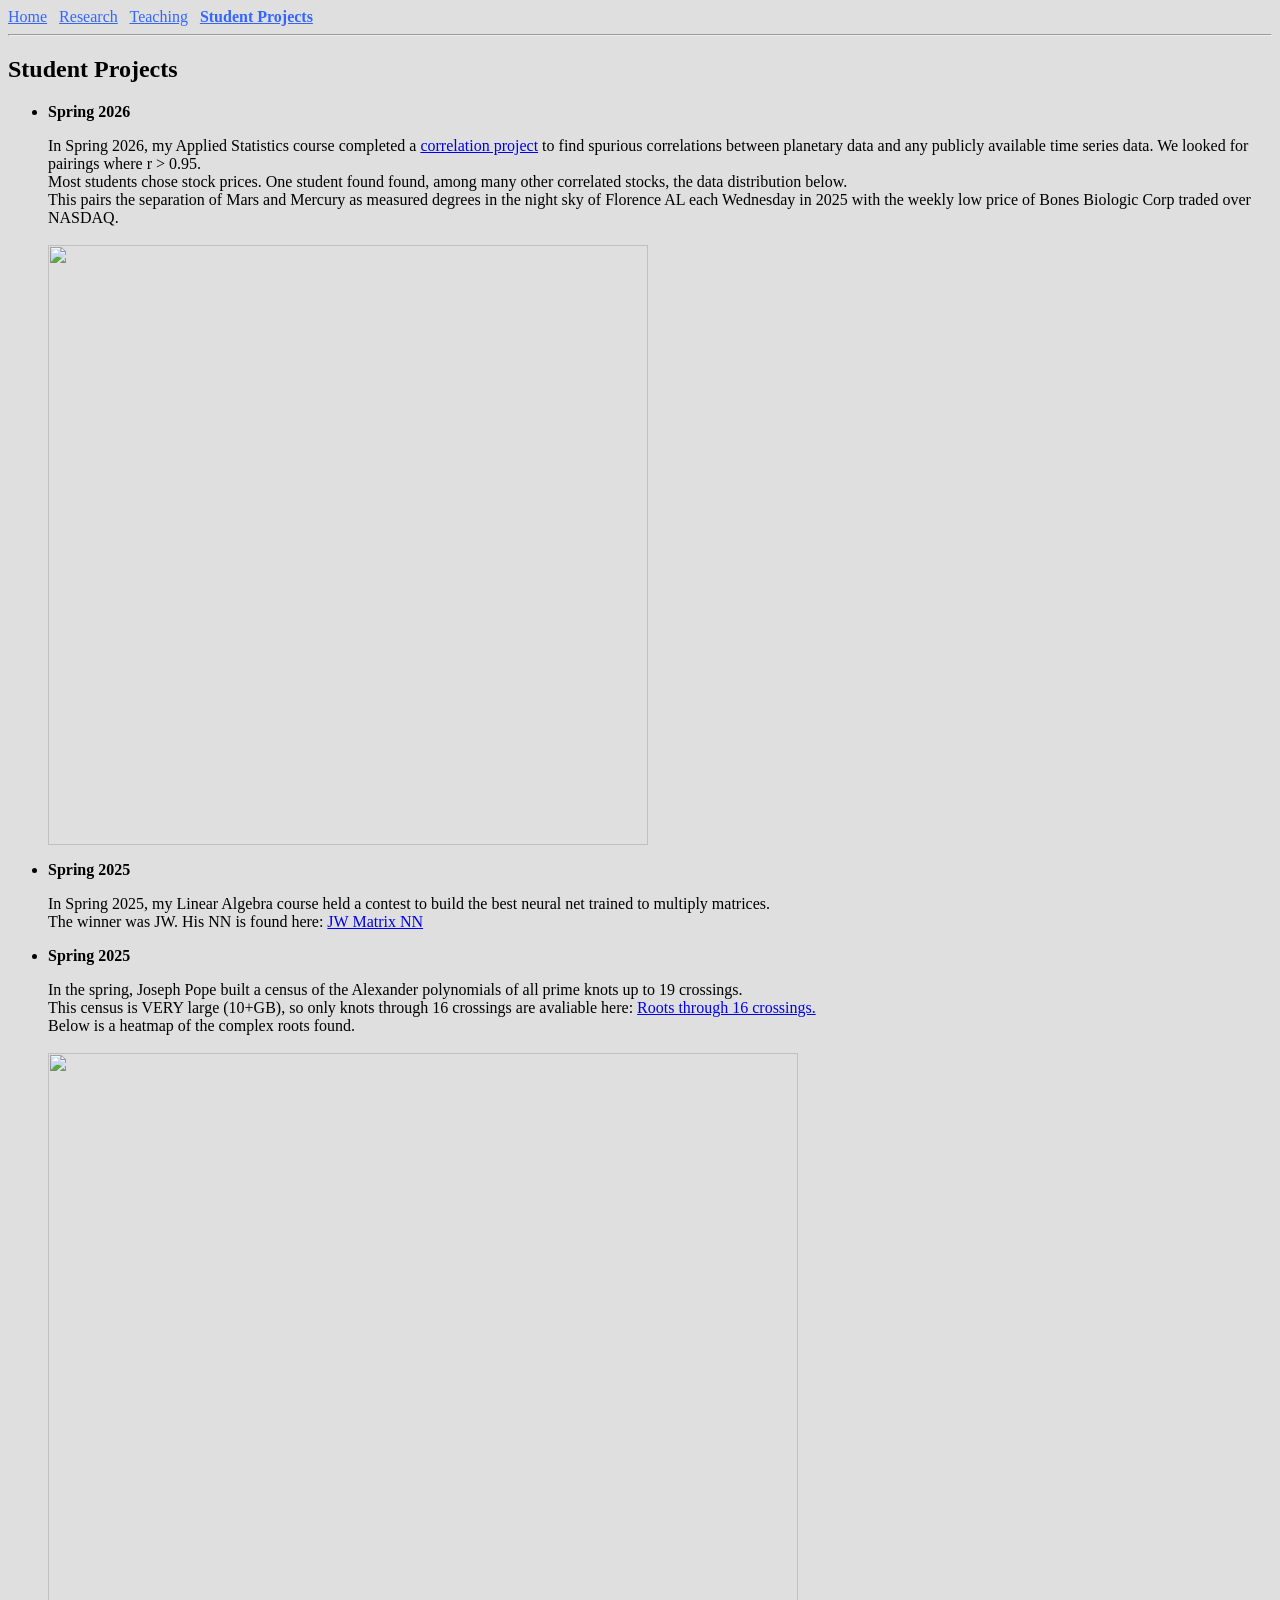
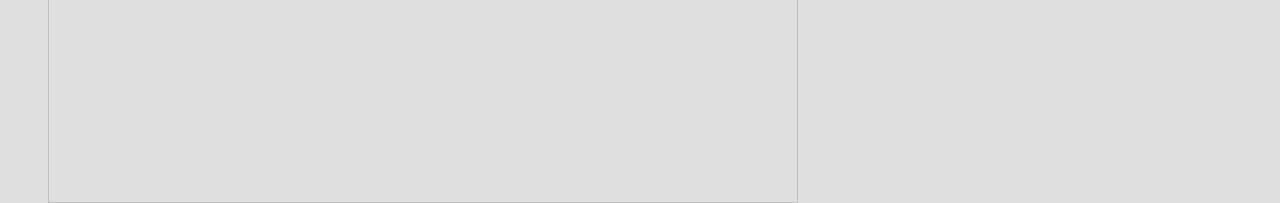
==== projects.html @ 92b90f96 "Add files via upload" ====
<html><head><meta name="viewport" content="width=device-width, initial-scale=1"><meta http-equiv="Content-Type" content="text/html; charset=UTF-8"><title>Birch Bryant - Student Projects</title>
<link rel="stylesheet" type="text/css" href="./style.css">
</head>

<body bgcolor="#dfdfdf">
<div id="site-header"></div>
<script src="./header.js"></script>
<h2>Student Projects</h2>

<ul>
<li>
    <b>Spring 2026</b>
    </li><p></p>
In Spring 2026, my Applied Statistics course completed a <a href="./studentprojects/Class Project.pdf" target="_blank" rel="noopener noreferrer">correlation project<a> to find spurious correlations between planetary data and any publicly available time series data. We looked for pairings where r > 0.95. 

<br>Most students chose stock prices. One student found found, among many other correlated stocks, the data distribution below. 

<br>This pairs the separation of Mars and Mercury as measured degrees in the night sky of Florence AL each Wednesday in 2025 with the weekly low price of Bones Biologic Corp traded over NASDAQ.
<br>
<br>

<img src="./studentprojects/mercury_mars_BBLG.png" height = "600" align=""left" alt="">
<p></p>
<li>
    <b>Spring 2025</b>
    </li><p></p>
In Spring 2025, my Linear Algebra course held a contest to build the best neural net trained to multiply matrices. <br>The winner was JW. His NN is found here: <a href="./studentprojects/JWMatrixMult.py" target="_blank" rel="noopener noreferrer">JW Matrix NN</a>
<p></p>
<li>
    <b>Spring 2025</b>
</li>
<p></p>
    In the spring, Joseph Pope built a census of the Alexander polynomials of all prime knots up to 19 crossings. <br> This census is VERY large (10+GB), so only knots through 16 crossings are avaliable here: <a href="./studentprojects/AllRoots.txt" target="_blank" rel="noopener noreferrer">Roots through 16 crossings.</a> 
    <br>
    Below is a heatmap of the complex roots found.
    <br>
    <br>
    <img src="./studentprojects/root_heatmap.png" height="750" align="left" alt="">
    <br>
<p></p>



</ul>




</body></html>
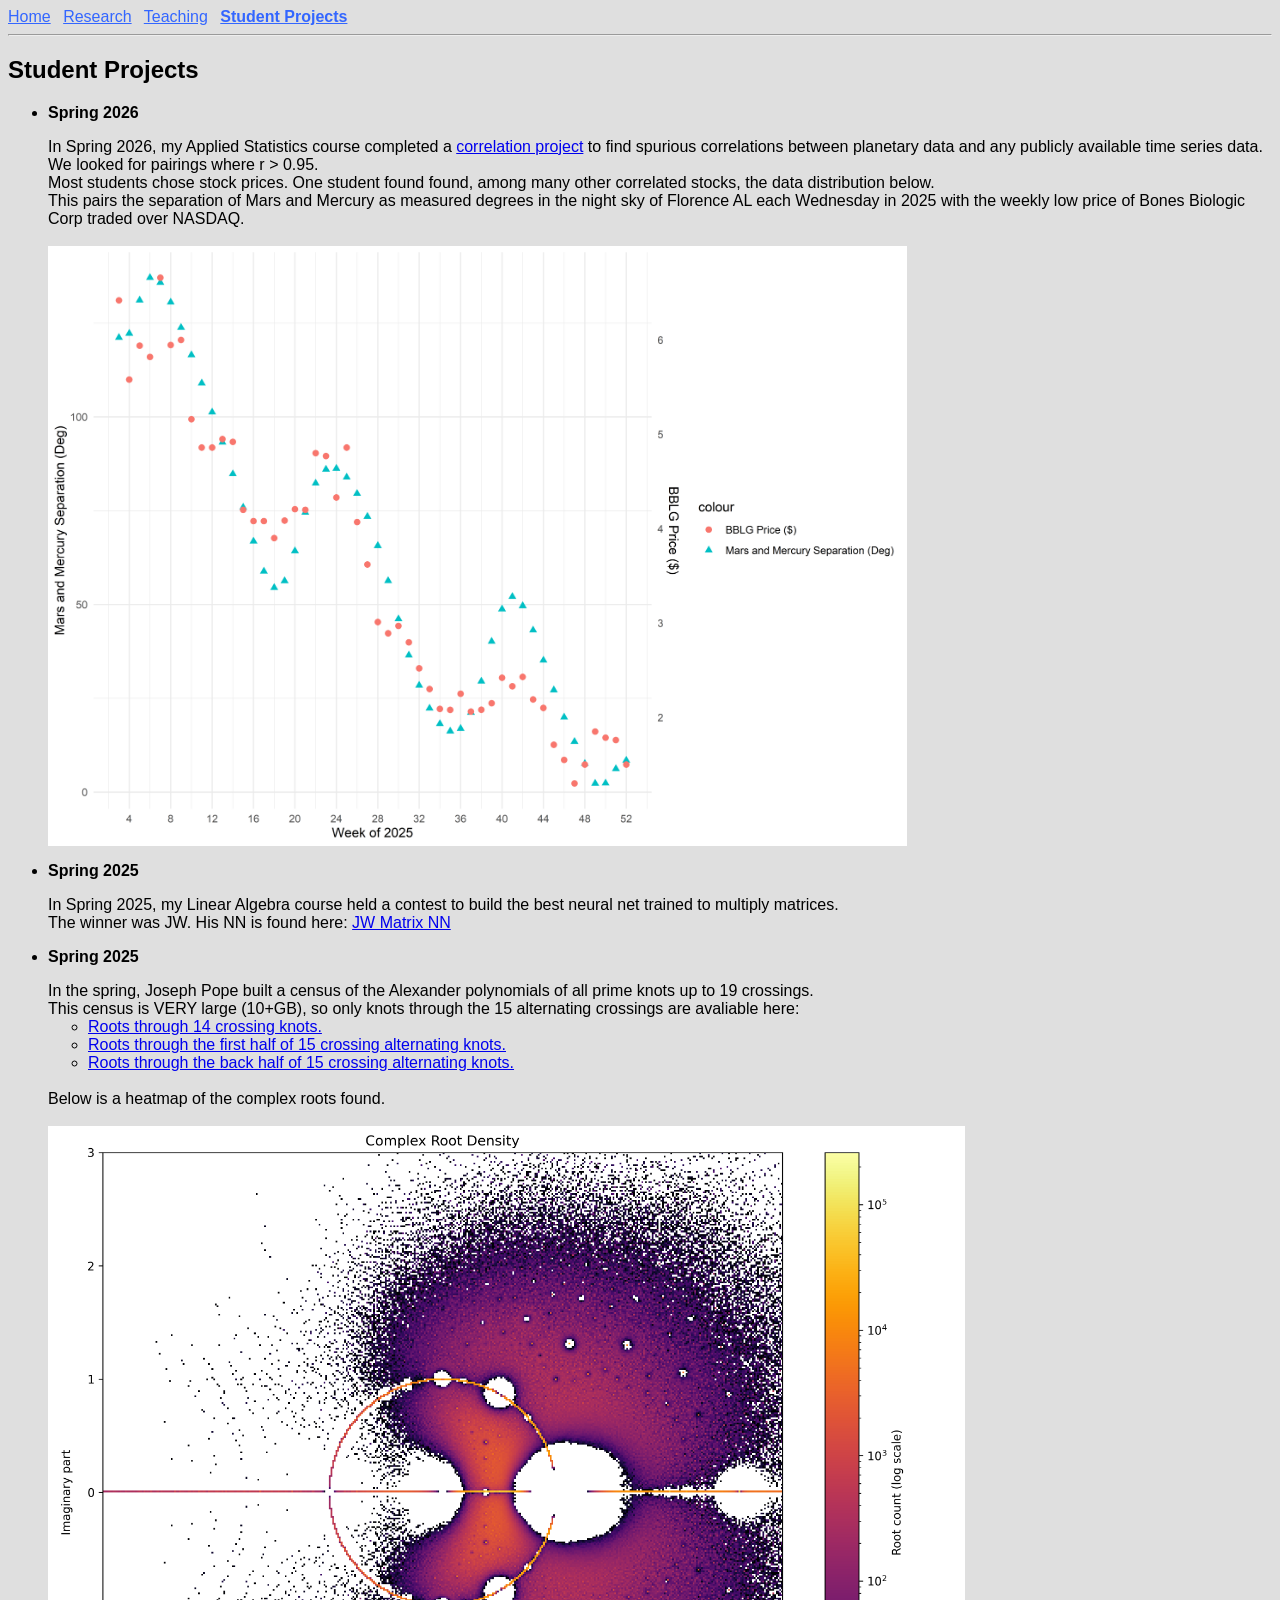
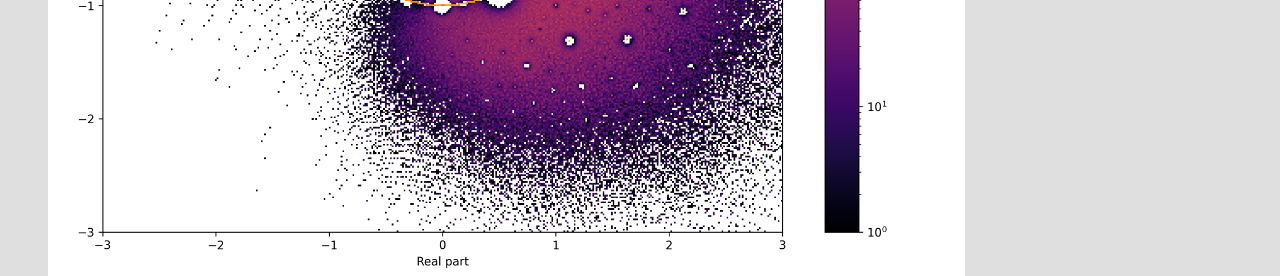
==== commit 628e9bc7: "Update projects.html changed view of roots files" ====
--- a/projects.html
+++ b/projects.html
@@ -30,7 +30,15 @@
     <b>Spring 2025</b>
 </li>
 <p></p>
-    In the spring, Joseph Pope built a census of the Alexander polynomials of all prime knots up to 19 crossings. <br> This census is VERY large (10+GB), so only knots through 16 crossings are avaliable here: <a href="./studentprojects/AllRoots.txt" target="_blank" rel="noopener noreferrer">Roots through 16 crossings.</a> 
+    In the spring, Joseph Pope built a census of the Alexander polynomials of all prime knots up to 19 crossings. <br> This census is VERY large (10+GB), so only knots through the 15 alternating crossings are avaliable here:
+    
+    <br>
+    <ul>
+        <li><a href="./studentprojects/AllRoots_3-14.txt" target="_blank" rel="noopener noreferrer">Roots through 14 crossing knots.</a></li>
+        <li><a href="./studentprojects/AllRoots_15_1.txt" target="_blank" rel="noopener noreferrer">Roots through the first half of 15 crossing alternating knots.</a></li>
+    <li><a href="./studentprojects/AllRoots_15_2.txt" target="_blank" rel="noopener noreferrer">Roots through the back half of 15 crossing alternating knots.</a></li>
+
+    </ul> 
     <br>
     Below is a heatmap of the complex roots found.
     <br>
@@ -46,4 +54,4 @@
 
 
 
-</body></html>+</body></html>
--- a/style.css
+++ b/style.css
@@ -0,0 +1,81 @@
+body {
+  font-family: sans-serif;
+  text-align: left;
+  background: #dfdfdf;
+}
+
+h1 {
+  margin-top: 20px;
+}
+
+.cube {
+  display: grid;
+  grid-template-columns: repeat(2, 60px);
+  grid-template-rows: repeat(2, 60px);
+  gap: 4px;
+  justify-content: left;
+  margin: 20px auto;
+}
+
+.kcube {
+  display: grid;
+  grid-template-columns: repeat(2, 60px);
+  grid-template-rows: repeat(2, 60px);
+  gap: 4px;
+  justify-content: left;
+  margin: 20px auto;
+}
+
+.face {
+  width: 60px;
+  height: 60px;
+  display: grid;
+  grid-template-columns: repeat(3, 1fr);
+  grid-template-rows: repeat(3, 1fr);
+  gap: 2px;
+  background: #ccc;
+}
+
+.kface {
+  width: 60px;
+  height: 60px;
+  display: grid;
+  grid-template-columns: repeat(3, 1fr);
+  grid-template-rows: repeat(3, 1fr);
+  gap: 2px;
+  background: #ccc;
+}
+
+.sticker {
+  width: 100%;
+  height: 100%;
+  box-sizing: border-box;
+  border: 1px solid #444;
+}
+
+.ksticker {
+  width: 100%;
+  height: 100%;
+  box-sizing: border-box;
+  border: 1px solid #444;
+}
+
+.controls {
+  margin-top: 20px;
+}
+
+.controls button {
+  margin: 4px;
+  padding: 10px;
+  font-size: 16px;
+}
+
+.kcontrols {
+  margin-top: 20px;
+}
+
+.kcontrols button {
+  margin: 4px;
+  padding: 10px;
+  font-size: 16px;
+}
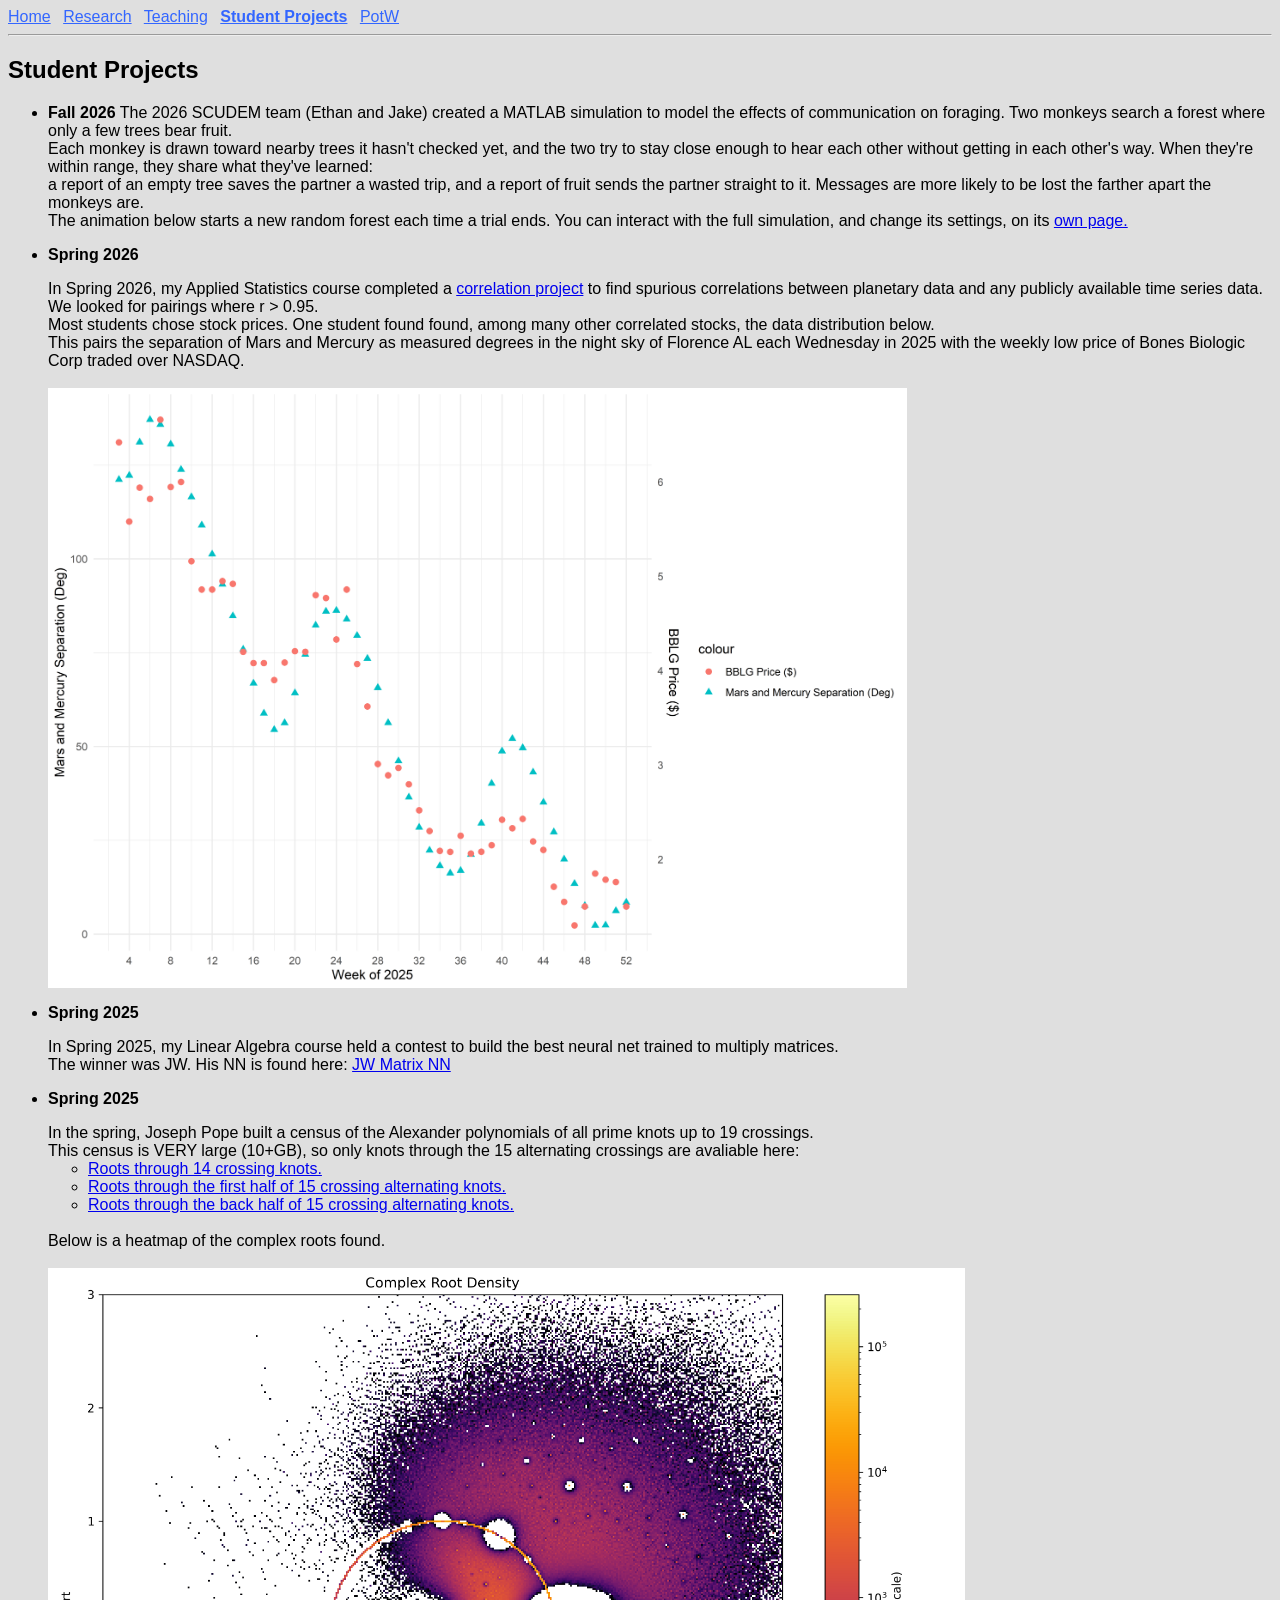
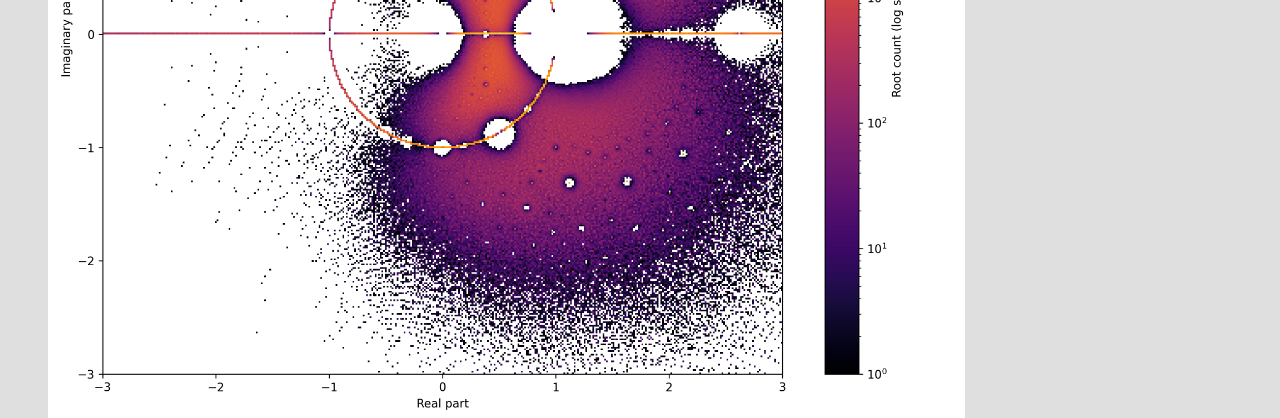
==== commit 435c86d6: "Add files via upload" ====
--- a/projects.html
+++ b/projects.html
@@ -8,6 +8,23 @@
 <h2>Student Projects</h2>
 
 <ul>
+    <li>
+        <b>Fall 2026</b>
+       The 2026 SCUDEM team (Ethan and Jake) created a MATLAB simulation to model the
+effects of communication on foraging. Two monkeys search a forest where only a few
+trees bear fruit. <br>Each monkey is drawn toward nearby trees it hasn't checked yet,
+and the two try to stay close enough to hear each other without getting in each
+other's way. When they're within range, they share what they've learned: <br>a report
+of an empty tree saves the partner a wasted trip, and a report of fruit sends the
+partner straight to it. Messages are more likely to be lost the farther apart the
+monkeys are. <br>The animation below starts a new random forest each time a trial ends.
+You can interact with the full simulation, and change its settings, on its <a href="studentprojects/forage_model.html"> own page.</a>
+        <p></p>
+        <div class="monkey-sim" style="max-width: 420px"></div>
+        <script src="./studentprojects/monkey-sim-embed.js"></script>
+        <p></p>
+    </li>
+
 <li>
     <b>Spring 2026</b>
     </li><p></p>
@@ -54,4 +71,4 @@
 
 
 
-</body></html>
+</body></html>
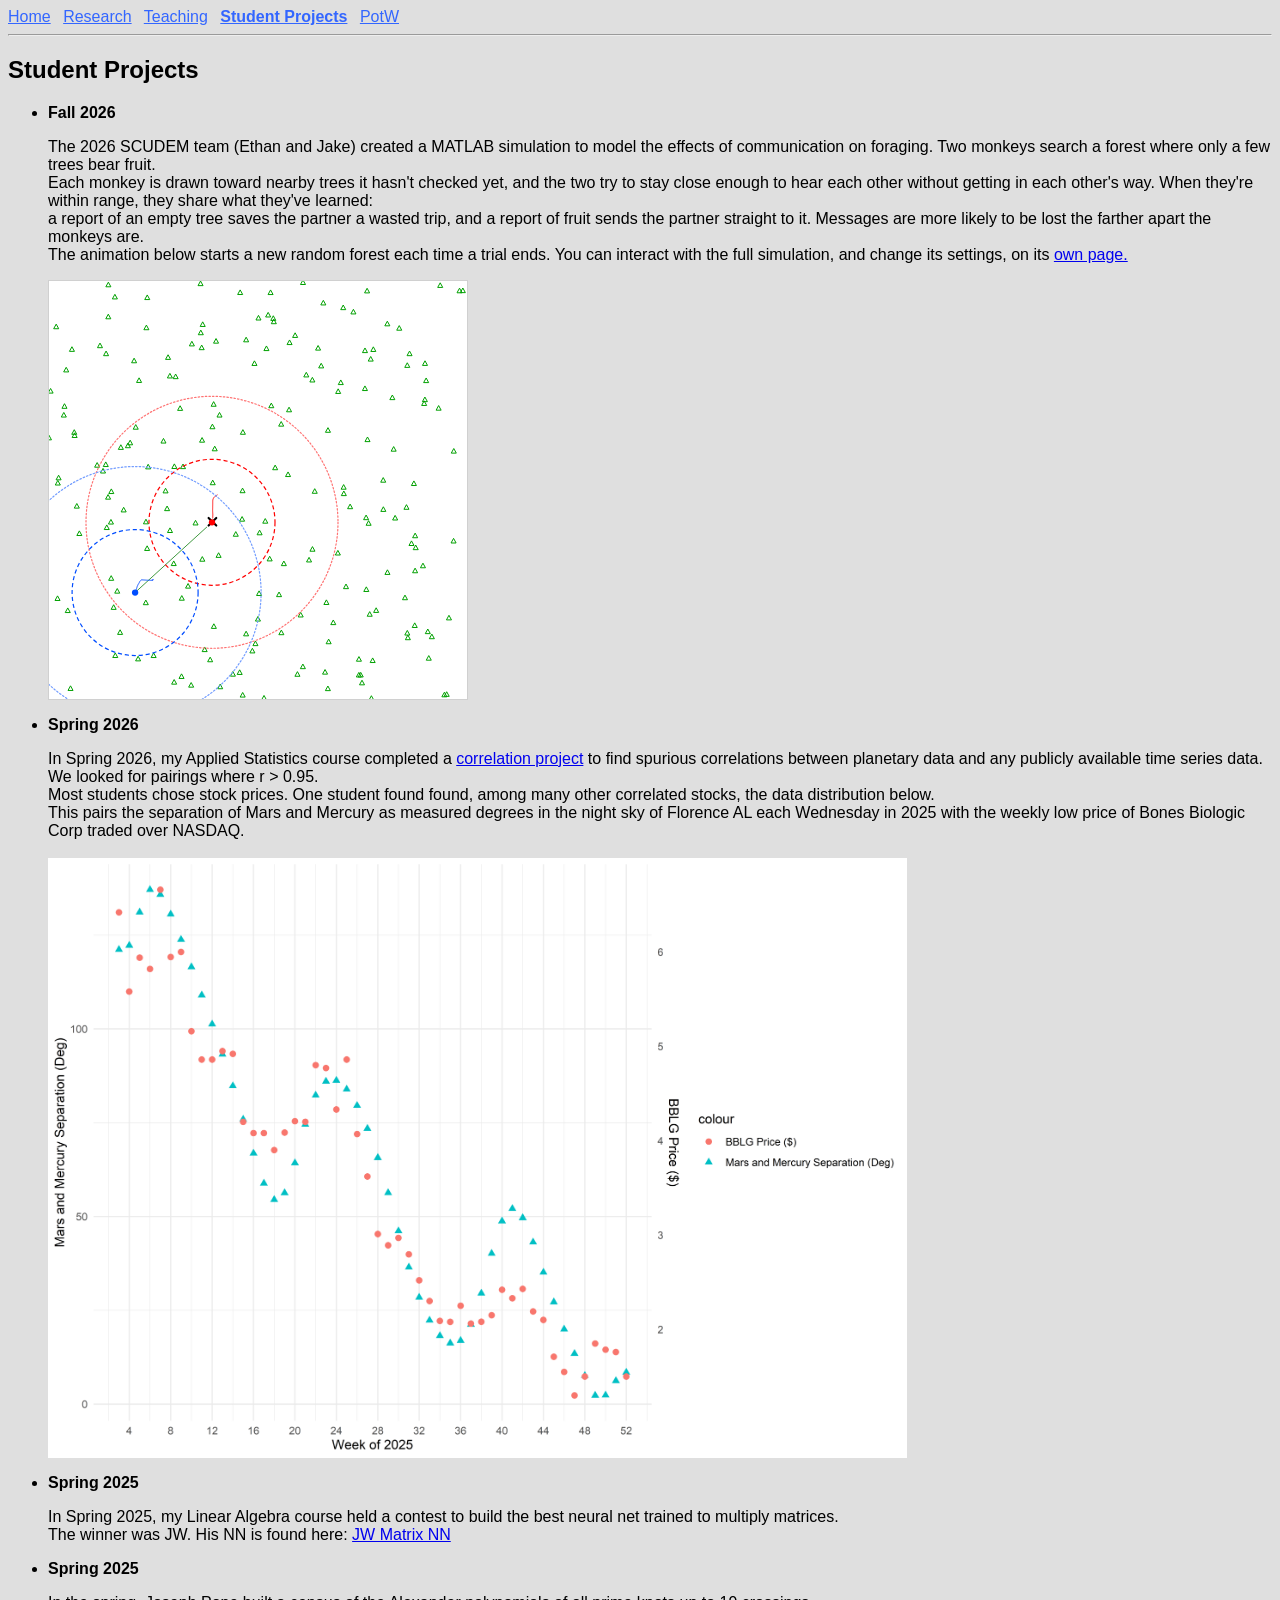
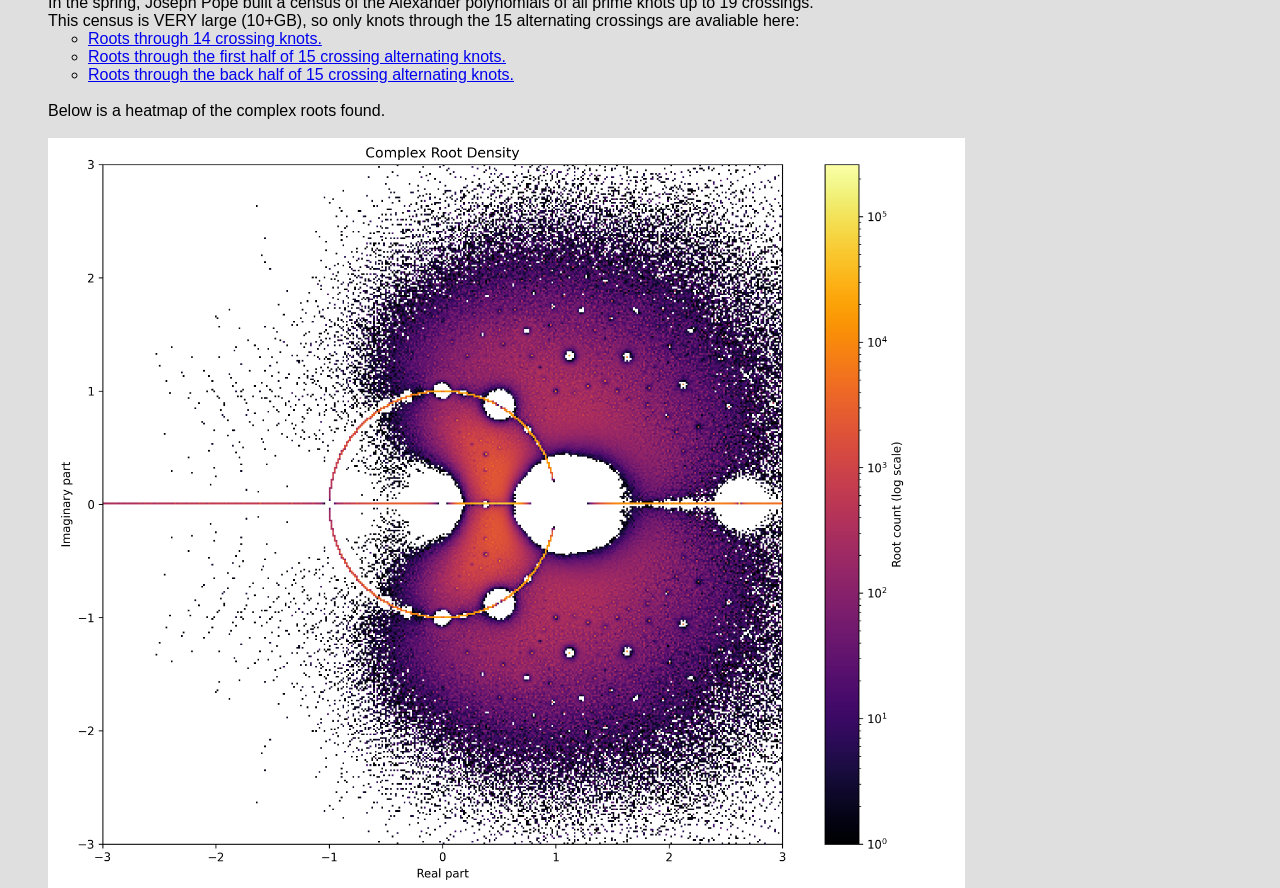
==== commit 3f1a73b9: "Update projects.html spacing" ====
--- a/projects.html
+++ b/projects.html
@@ -10,6 +10,7 @@
 <ul>
     <li>
         <b>Fall 2026</b>
+        </li><p></p>
        The 2026 SCUDEM team (Ethan and Jake) created a MATLAB simulation to model the
 effects of communication on foraging. Two monkeys search a forest where only a few
 trees bear fruit. <br>Each monkey is drawn toward nearby trees it hasn't checked yet,
@@ -23,7 +24,7 @@
         <div class="monkey-sim" style="max-width: 420px"></div>
         <script src="./studentprojects/monkey-sim-embed.js"></script>
         <p></p>
-    </li>
+    
 
 <li>
     <b>Spring 2026</b>
@@ -71,4 +72,4 @@
 
 
 
-</body></html>+</body></html>
